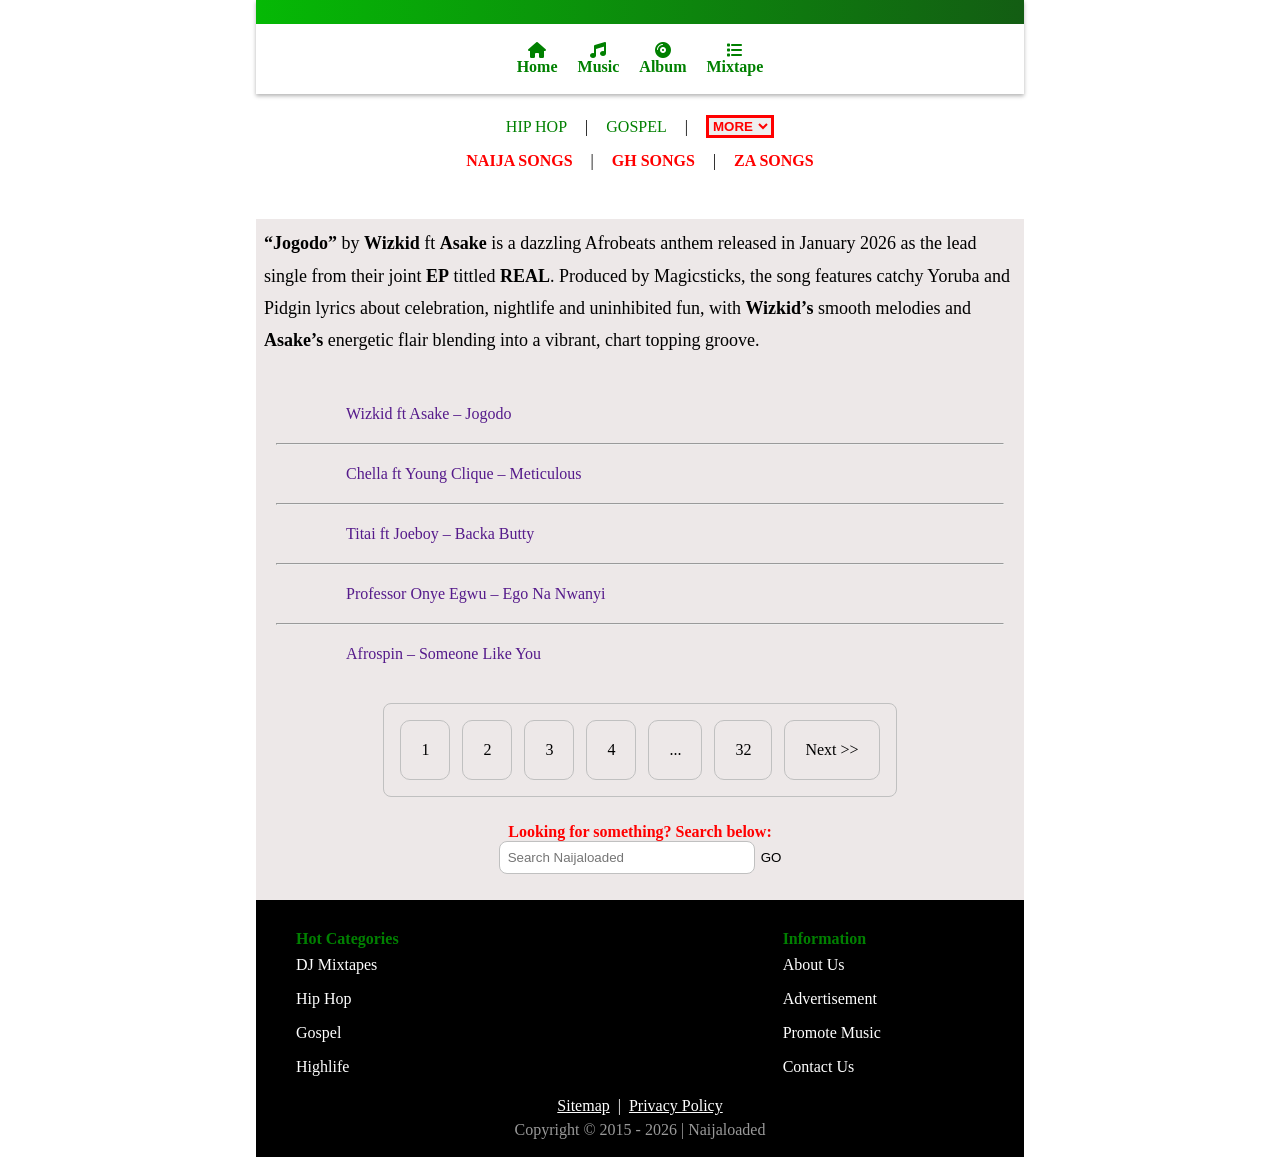
==== jogodo.html @ b14a1158 "first commit" ====
<!doctype html>
<html lang="en">
  <head>
    <meta charset="UTF-8" />
    <meta name="viewport" content="width=device-width, initial-scale=1.0" />
    <title>Document</title>
    <link
      rel="stylesheet"
      href="https://cdnjs.cloudflare.com/ajax/libs/font-awesome/6.5.0/css/all.min.css"
    />
    <style>
      * {
        margin: 0;
        padding: 0;
        box-sizing: border-box;
        list-style-type: none;
        text-decoration: none;
      }
      header {
        display: flex;
        flex-direction: column;
        align-items: center;
        margin: 0 auto;
        max-width: 60vw;
        box-shadow: 0 2px 4px rgb(0, 0, 0, 0.3);
      }

      .hero {
        display: flex;
        flex-direction: column;
        align-items: center;
        margin: 0 auto;
        max-width: 60vw;
        padding: 20px;
      }

      .posts {
        display: flex;
        flex-direction: column;
        margin: 0 auto;
        max-width: 60vw;
        background-color: rgb(237, 232, 232);
      }

      footer {
        display: flex;
        flex-direction: column;
        margin: auto;
        max-width: 60vw;
        padding: 10px;
        background-color: black;
        color: white;
      }

      .img-nav {
        background: linear-gradient(to right, rgb(5, 185, 5), rgb(19, 93, 19));
        width: 100%;
      }
      .nav-img {
        max-width: 25vw;
        padding: 10px;
      }

      .nav {
        display: flex;
        gap: 20px;
        padding: 18px;
      }

      .nav-links {
        display: flex;
        flex-direction: column;
        align-items: center;
        color: green;
        font-weight: bolder;
      }

      .posts-list {
        list-style-type: none;
      }

      .pages {
        border: 1px solid silver;
        display: flex;
        justify-content: space-between;
        padding: 10px;
        border-radius: 8px;
        margin-bottom: 26px;
      }

      .pages p {
        border: 1px solid silver;
        padding: 20px;
        border-radius: 10px;
        margin: 6px;
      }

      label {
        text-align: center;
        color: red;
        font-weight: bold;
      }

      .search {
        display: flex;
        justify-content: center;
        margin-bottom: 26px;
        align-items: center;
      }

      .search input {
        padding: 8px;
        width: 20vw;
        border-radius: 8px;
        border: 1px solid silver;
      }

      .search button {
        background-color: rgb(237, 232, 232);
        border: none;
        margin-left: 6px;
      }

      .footer-info {
        display: flex;
        align-items: flex-start;
        max-width: 60vw;
        gap: 30vw;
        padding-left: 30px;
      }



      .footer-info h4 {
        color: green;
      }

       .footer-info li {
        padding: 8px 0;
       }

      .footer-info a {
        text-decoration: none;
        color: white;
        margin: 6px 0;
      }

      .main {
        display: flex;
        flex-direction: column;
        align-items: center;
        margin: 0 auto;
        width: 60vw;
        background-color: rgb(237, 232, 232);
      }

      h3 {
        margin: 5%;
        background-color: red;
        display: flex;
        align-items: center;
        justify-content: center;
        padding: 10px;
        line-height: 1.6;
        font-weight: bolder;
        font-size: x-large;
        transform: skewX(-20deg);
      }

      .posts-header {
        display: flex;
        justify-content: center;
        align-items: center;
        margin: 0 auto;
        max-width: 60vw;
      }

      .posts-list {
        display: flex;
        flex-direction: column;
        width: 60vw;
        max-width: 60vw;
        margin: 0 18px;
        padding: 20px;
      }

      .post-link {
        display: flex;
        gap: 50px;
        align-items: center;
        margin: 20px;
      }

      .post-link img {
        max-width: 120px;
      }

      .footer-img {
        display: flex;
        align-items: center;
        justify-content: center;
        margin: auto;
        max-width: 60vw;
      }

      .footer-end {
        display: flex;
        flex-direction: column;
        align-items: center;
        margin: 8px 0;
      }

      .footer-end p>a {
        color: white;
        padding: 8px;
        line-height: 1.8;
        text-decoration: underline;
      }

      .copy {
        opacity: 0.6;
      }

      .hero-display{
        display: flex;
        line-height: 1.6;
        align-items: center;
        justify-content: center;
        margin-bottom: 8px;
        gap: 18px;
      }

      .genre div>a {
        color: green;
      }
      
      .genre select {
        color: red;
        border: 3px solid red;
        max-width: 20%;
        font-weight: bold;
      }

      .country div>a {
        color: red;
        font-weight: bold;
      }

      .description img {
        max-width: 58vw;
      }

      .description {
        padding: 8px;
        line-height: 1.8;
        font-size: large;
        display: flex;
        flex-direction: column;
        justify-content: center;
      }
    </style>
  </head>
  <body>
    <header>
      <div class="img-nav">
        <img class="nav-img" src="../assets/imgs/naijaloaded-logo.png" alt="" />
      </div>
      <nav>
        <ul class="nav">
          <li>
            <a class="nav-links" href="">
              <i class="fa-solid fa-house"></i>Home</a
            >
          </li>
          <li>
            <a class="nav-links" href="">
              <i class="fa-solid fa-music"></i>
              Music</a
            >
          </li>
          <li>
            <a class="nav-links" href="">
              <i class="fa-solid fa-compact-disc"></i>
              Album
            </a>
          </li>
          <li>
            <a class="nav-links" href="">
              <i class="fa-solid fa-list"></i>
              Mixtape</a
            >
          </li>
        </ul>
      </nav>
    </header>
    <section class="hero">
      <div class="genre  hero-display">
        <div><a href="#">HIP HOP</a></div>
        <p>|</p>
        <div><a href="#">GOSPEL</a></div>
        <p>|</p>
        <select name="" id="">
          <option value="">MORE</option>
          <option value="">CONTACT US</option>
          <option value="">ADVERTISEMENT</option>
        </select>
      </div>
      <div class="country hero-display">
        <div><a href="">NAIJA SONGS</a></div>
        <p>|</p>
        <div><a href="">GH SONGS</a></div>
        <p>|</p>
        <div><a href="">ZA SONGS</a></div>
      </div>
      <div class="advert">
        <img src="../assets/imgs/Jamscity-Ad.png" alt="" />
      </div>
    </section>
    <main>
      <section class="posts">
        <div class="description">
            <img src="../assets/imgs/Jogodo.jpg" alt="">
        
            <p>
            <b>“Jogodo”</b> by <b>Wizkid</b> ft <b>Asake</b> is a dazzling
            Afrobeats anthem released in January 2026 as the lead single from
            their joint <b>EP</b> tittled <b>REAL</b>. Produced by Magicsticks,
            the song features catchy Yoruba and Pidgin lyrics
            about celebration, nightlife and uninhibited fun, with
            <b>Wizkid’s</b> smooth melodies and <b>Asake’s</b> energetic flair
            blending into a vibrant, chart topping groove.
          </p>
        </div>
        <div class="main">
          <ul class="posts-list">
            <li>
              <a class="post-link" href="">
                <img src="../assets/imgs/Jogodo.jpg" alt="" />
                <p>Wizkid ft Asake – Jogodo</p>
              </a>
            </li>
            <hr />
            <li>
              <a class="post-link" href="">
                <img src="../assets/imgs/Meticulous.jpg" alt="" />
                <p>Chella ft Young Clique – Meticulous</p>
              </a>
            </li>
            <hr />
            <li>
              <a class="post-link" href="">
                <img src="../assets/imgs/Backa-Butty.jpg" alt="" />
                <p>Titai ft Joeboy – Backa Butty</p>
              </a>
            </li>
            <hr />
            <li>
              <a class="post-link" href="">
                <img src="../assets/imgs/Ego-Na-Nwanyi-Speed-Up.jpg" alt="" />
                <p>Professor Onye Egwu – Ego Na Nwanyi</p>
              </a>
            </li>
            <hr />
            <li>
              <a class="post-link" href="">
                <img src="../assets/imgs/Someone-Like-You.jpg" alt="" />
                <p>Afrospin – Someone Like You</p>
              </a>
            </li>
          </ul>
          <div class="pages">
            <p>1</p>
            <p>2</p>
            <p>3</p>
            <p>4</p>
            <p>...</p>
            <p>32</p>
            <p>Next >></p>
          </div>
          <form action="">
            <label> <p>Looking for something? Search below:</p> </label>
            <div class="search">
              <input type="text" placeholder="Search Naijaloaded" />
              <button type="submit">GO</button>
            </div>
          </form>
        </div>
      </section>
    </main>
    <footer>
      <div class="footer-img">
        <img class="nav-img" src="../assets/imgs/naijaloaded-logo.png" alt="" />
      </div>
      <div class="footer-info">
        <div class="hot-cat">
          <h4>Hot Categories</h4>
          <ul>
            <li>
              <a href=""> DJ Mixtapes </a>
            </li>
            <li>
              <a href=""> Hip Hop </a>
            </li>
            <li>
              <a href=""> Gospel </a>
            </li>
            <li>
              <a href=""> Highlife </a>
            </li>
          </ul>
        </div>
        <div>
          <h4>Information</h4>
          <ul>
            <li>
              <a href=""> About Us </a>
            </li>
            <li>
              <a href=""> Advertisement </a>
            </li>
            <li>
              <a href=""> Promote Music </a>
            </li>
            <li>
              <a href=""> Contact Us </a>
            </li>
          </ul>
        </div>
      </div>
      <div class="footer-end">
        <p><a href="">Sitemap</a>|<a href="">Privacy Policy</a></p>
        <p class="copy">Copyright &copy; 2015 - 2026 | Naijaloaded</p>
      </div>
    </footer>
  </body>
</html>
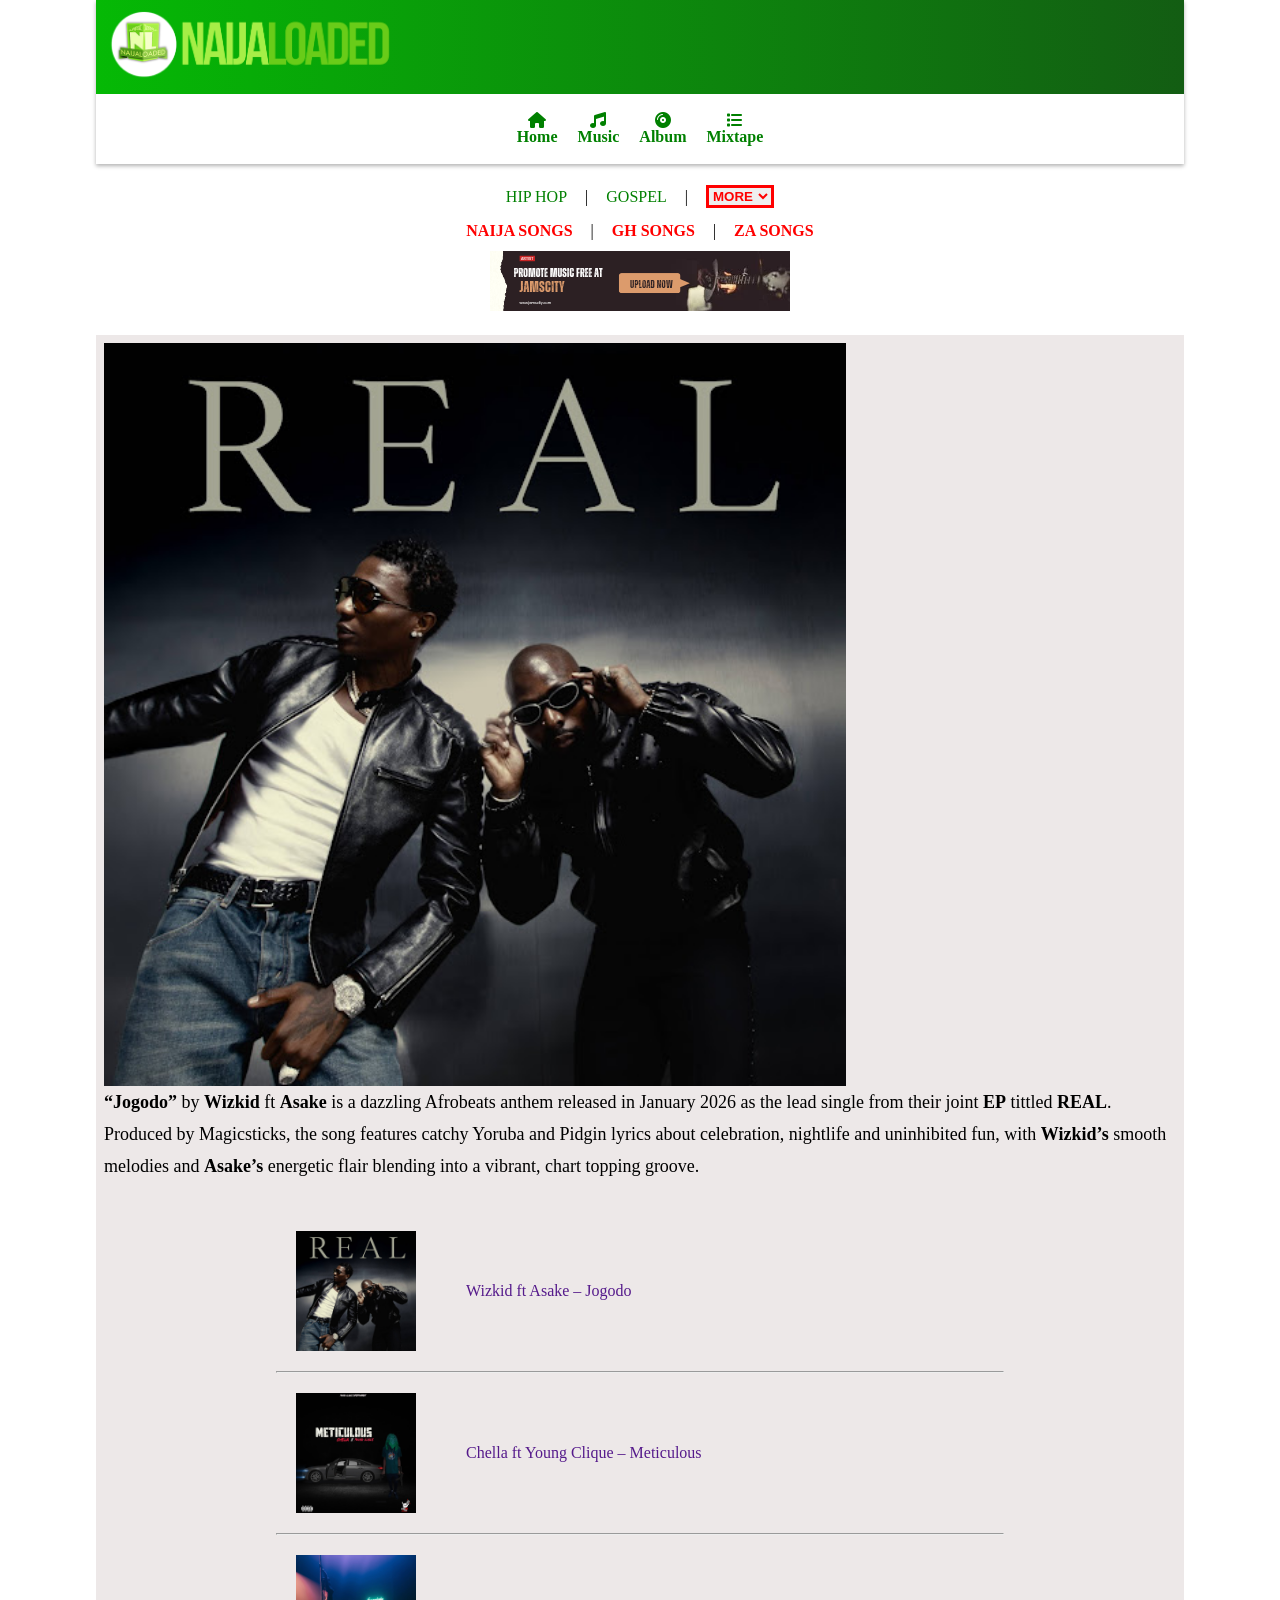
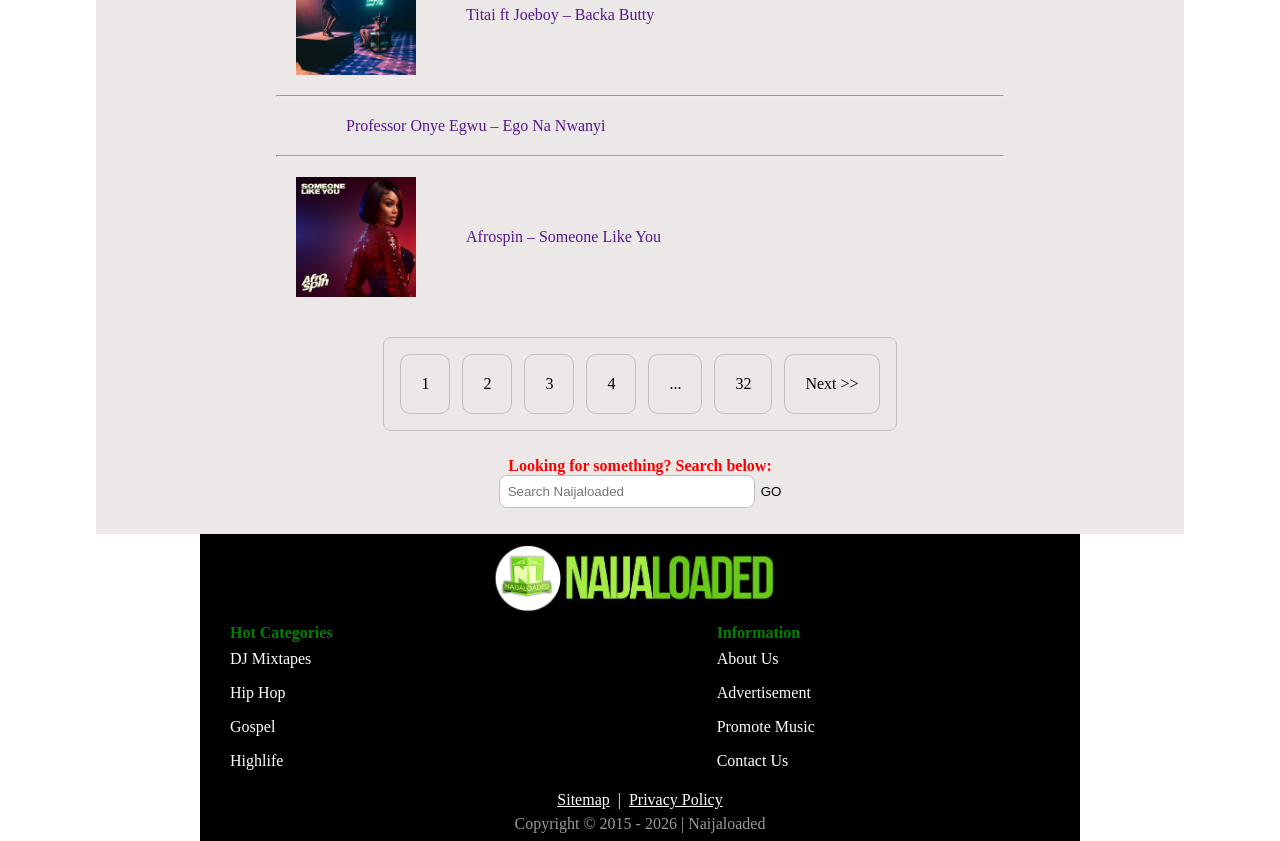
==== commit b4b803c1: "Spacing update" ====
--- a/jogodo.html
+++ b/jogodo.html
@@ -4,266 +4,17 @@
     <meta charset="UTF-8" />
     <meta name="viewport" content="width=device-width, initial-scale=1.0" />
     <title>Document</title>
+    <link rel="stylesheet" href="jogodo.css">
     <link
       rel="stylesheet"
       href="https://cdnjs.cloudflare.com/ajax/libs/font-awesome/6.5.0/css/all.min.css"
     />
-    <style>
-      * {
-        margin: 0;
-        padding: 0;
-        box-sizing: border-box;
-        list-style-type: none;
-        text-decoration: none;
-      }
-      header {
-        display: flex;
-        flex-direction: column;
-        align-items: center;
-        margin: 0 auto;
-        max-width: 60vw;
-        box-shadow: 0 2px 4px rgb(0, 0, 0, 0.3);
-      }
-
-      .hero {
-        display: flex;
-        flex-direction: column;
-        align-items: center;
-        margin: 0 auto;
-        max-width: 60vw;
-        padding: 20px;
-      }
-
-      .posts {
-        display: flex;
-        flex-direction: column;
-        margin: 0 auto;
-        max-width: 60vw;
-        background-color: rgb(237, 232, 232);
-      }
-
-      footer {
-        display: flex;
-        flex-direction: column;
-        margin: auto;
-        max-width: 60vw;
-        padding: 10px;
-        background-color: black;
-        color: white;
-      }
-
-      .img-nav {
-        background: linear-gradient(to right, rgb(5, 185, 5), rgb(19, 93, 19));
-        width: 100%;
-      }
-      .nav-img {
-        max-width: 25vw;
-        padding: 10px;
-      }
-
-      .nav {
-        display: flex;
-        gap: 20px;
-        padding: 18px;
-      }
-
-      .nav-links {
-        display: flex;
-        flex-direction: column;
-        align-items: center;
-        color: green;
-        font-weight: bolder;
-      }
-
-      .posts-list {
-        list-style-type: none;
-      }
-
-      .pages {
-        border: 1px solid silver;
-        display: flex;
-        justify-content: space-between;
-        padding: 10px;
-        border-radius: 8px;
-        margin-bottom: 26px;
-      }
-
-      .pages p {
-        border: 1px solid silver;
-        padding: 20px;
-        border-radius: 10px;
-        margin: 6px;
-      }
-
-      label {
-        text-align: center;
-        color: red;
-        font-weight: bold;
-      }
-
-      .search {
-        display: flex;
-        justify-content: center;
-        margin-bottom: 26px;
-        align-items: center;
-      }
-
-      .search input {
-        padding: 8px;
-        width: 20vw;
-        border-radius: 8px;
-        border: 1px solid silver;
-      }
-
-      .search button {
-        background-color: rgb(237, 232, 232);
-        border: none;
-        margin-left: 6px;
-      }
-
-      .footer-info {
-        display: flex;
-        align-items: flex-start;
-        max-width: 60vw;
-        gap: 30vw;
-        padding-left: 30px;
-      }
-
-
-
-      .footer-info h4 {
-        color: green;
-      }
-
-       .footer-info li {
-        padding: 8px 0;
-       }
-
-      .footer-info a {
-        text-decoration: none;
-        color: white;
-        margin: 6px 0;
-      }
-
-      .main {
-        display: flex;
-        flex-direction: column;
-        align-items: center;
-        margin: 0 auto;
-        width: 60vw;
-        background-color: rgb(237, 232, 232);
-      }
-
-      h3 {
-        margin: 5%;
-        background-color: red;
-        display: flex;
-        align-items: center;
-        justify-content: center;
-        padding: 10px;
-        line-height: 1.6;
-        font-weight: bolder;
-        font-size: x-large;
-        transform: skewX(-20deg);
-      }
-
-      .posts-header {
-        display: flex;
-        justify-content: center;
-        align-items: center;
-        margin: 0 auto;
-        max-width: 60vw;
-      }
-
-      .posts-list {
-        display: flex;
-        flex-direction: column;
-        width: 60vw;
-        max-width: 60vw;
-        margin: 0 18px;
-        padding: 20px;
-      }
-
-      .post-link {
-        display: flex;
-        gap: 50px;
-        align-items: center;
-        margin: 20px;
-      }
-
-      .post-link img {
-        max-width: 120px;
-      }
-
-      .footer-img {
-        display: flex;
-        align-items: center;
-        justify-content: center;
-        margin: auto;
-        max-width: 60vw;
-      }
-
-      .footer-end {
-        display: flex;
-        flex-direction: column;
-        align-items: center;
-        margin: 8px 0;
-      }
-
-      .footer-end p>a {
-        color: white;
-        padding: 8px;
-        line-height: 1.8;
-        text-decoration: underline;
-      }
-
-      .copy {
-        opacity: 0.6;
-      }
-
-      .hero-display{
-        display: flex;
-        line-height: 1.6;
-        align-items: center;
-        justify-content: center;
-        margin-bottom: 8px;
-        gap: 18px;
-      }
-
-      .genre div>a {
-        color: green;
-      }
-      
-      .genre select {
-        color: red;
-        border: 3px solid red;
-        max-width: 20%;
-        font-weight: bold;
-      }
-
-      .country div>a {
-        color: red;
-        font-weight: bold;
-      }
-
-      .description img {
-        max-width: 58vw;
-      }
-
-      .description {
-        padding: 8px;
-        line-height: 1.8;
-        font-size: large;
-        display: flex;
-        flex-direction: column;
-        justify-content: center;
-      }
-    </style>
   </head>
   <body>
+    <!-- Site Header and Main Navigation -->
     <header>
       <div class="img-nav">
-        <img class="nav-img" src="../assets/imgs/naijaloaded-logo.png" alt="" />
+        <img class="nav-img" src="assets/imgs/naijaloaded-logo.png" alt="" />
       </div>
       <nav>
         <ul class="nav">
@@ -293,6 +44,7 @@
         </ul>
       </nav>
     </header>
+    <!-- Genre and Advertisement -->
     <section class="hero">
       <div class="genre  hero-display">
         <div><a href="#">HIP HOP</a></div>
@@ -313,13 +65,15 @@
         <div><a href="">ZA SONGS</a></div>
       </div>
       <div class="advert">
-        <img src="../assets/imgs/Jamscity-Ad.png" alt="" />
+        <img src="assets/imgs/Jamscity-Ad.png" alt="" />
       </div>
     </section>
+    <!-- Related Posts -->
     <main>
       <section class="posts">
+        <!-- Featured Song Description -->
         <div class="description">
-            <img src="../assets/imgs/Jogodo.jpg" alt="">
+            <img src="assets/imgs/Jogodo.jpg" alt="">
         
             <p>
             <b>“Jogodo”</b> by <b>Wizkid</b> ft <b>Asake</b> is a dazzling
@@ -331,39 +85,40 @@
             blending into a vibrant, chart topping groove.
           </p>
         </div>
+        <!-- Latest Posts List -->
         <div class="main">
           <ul class="posts-list">
             <li>
               <a class="post-link" href="">
-                <img src="../assets/imgs/Jogodo.jpg" alt="" />
+                <img src="assets/imgs/Jogodo.jpg" alt="" />
                 <p>Wizkid ft Asake – Jogodo</p>
               </a>
             </li>
             <hr />
             <li>
               <a class="post-link" href="">
-                <img src="../assets/imgs/Meticulous.jpg" alt="" />
+                <img src="assets/imgs/Meticulous.jpg" alt="" />
                 <p>Chella ft Young Clique – Meticulous</p>
               </a>
             </li>
             <hr />
             <li>
               <a class="post-link" href="">
-                <img src="../assets/imgs/Backa-Butty.jpg" alt="" />
+                <img src="assets/imgs/Backa-Butty.jpg" alt="" />
                 <p>Titai ft Joeboy – Backa Butty</p>
               </a>
             </li>
             <hr />
             <li>
               <a class="post-link" href="">
-                <img src="../assets/imgs/Ego-Na-Nwanyi-Speed-Up.jpg" alt="" />
+                <img src="assets/imgs/Ego-Na-Nwanyi-Speed-Up.jpg" alt="" />
                 <p>Professor Onye Egwu – Ego Na Nwanyi</p>
               </a>
             </li>
             <hr />
             <li>
               <a class="post-link" href="">
-                <img src="../assets/imgs/Someone-Like-You.jpg" alt="" />
+                <img src="assets/imgs/Someone-Like-You.jpg" alt="" />
                 <p>Afrospin – Someone Like You</p>
               </a>
             </li>
@@ -387,9 +142,10 @@
         </div>
       </section>
     </main>
+    <!-- Site Footer -->
     <footer>
       <div class="footer-img">
-        <img class="nav-img" src="../assets/imgs/naijaloaded-logo.png" alt="" />
+        <img class="nav-img" src="assets/imgs/naijaloaded-logo.png" alt="" />
       </div>
       <div class="footer-info">
         <div class="hot-cat">
@@ -434,3 +190,11 @@
     </footer>
   </body>
 </html>
+
+
+
+
+
+
+
+
--- a/jogodo.css
+++ b/jogodo.css
@@ -0,0 +1,248 @@
+ /* Reset */
+      * {
+        margin: 0;
+        padding: 0;
+        box-sizing: border-box;
+        list-style-type: none;
+        text-decoration: none;
+      }
+
+      /* Header */
+      header {
+        display: flex;
+        flex-direction: column;
+        align-items: center;
+        margin: 0 auto;
+        max-width: 85vw;
+        box-shadow: 0 2px 4px rgb(0, 0, 0, 0.3);
+      }
+
+      .img-nav {
+        background: linear-gradient(to right, rgb(5, 185, 5), rgb(19, 93, 19));
+        width: 100%;
+      }
+
+      .nav-img {
+        max-width: 25vw;
+        padding: 10px;
+      }
+
+      .nav {
+        display: flex;
+        gap: 20px;
+        padding: 18px;
+      }
+
+      .nav-links {
+        display: flex;
+        flex-direction: column;
+        align-items: center;
+        color: green;
+        font-weight: bolder;
+      }
+
+      .hero {
+        display: flex;
+        flex-direction: column;
+        align-items: center;
+        margin: 0 auto;
+        max-width: 85vw;
+        padding: 20px;
+      }
+
+      .hero-display {
+        display: flex;
+        line-height: 1.6;
+        align-items: center;
+        justify-content: center;
+        margin-bottom: 8px;
+        gap: 18px;
+      }
+
+      .genre div > a {
+        color: green;
+      }
+
+      .genre select {
+        color: red;
+        border: 3px solid red;
+        max-width: 20%;
+        font-weight: bold;
+      }
+
+      .country div > a {
+        color: red;
+        font-weight: bold;
+      }
+      /* Main */
+
+      .posts {
+        display: flex;
+        flex-direction: column;
+        margin: 0 auto;
+        max-width: 85vw;
+        background-color: rgb(237, 232, 232);
+      }
+
+      .description img {
+        max-width: 58vw;
+      }
+
+      .description {
+        padding: 8px;
+        line-height: 1.8;
+        font-size: large;
+        display: flex;
+        flex-direction: column;
+        justify-content: center;
+      }
+
+      .main {
+        display: flex;
+        flex-direction: column;
+        align-items: center;
+        margin: 0 auto;
+        width: 60vw;
+        background-color: rgb(237, 232, 232);
+      }
+
+      .posts-header {
+        display: flex;
+        justify-content: center;
+        align-items: center;
+        margin: 0 auto;
+        max-width: 60vw;
+      }
+
+      h3 {
+        margin: 5%;
+        background-color: red;
+        display: flex;
+        align-items: center;
+        justify-content: center;
+        padding: 10px;
+        line-height: 1.6;
+        font-weight: bolder;
+        font-size: x-large;
+        transform: skewX(-20deg);
+      }
+
+      .posts-list {
+        display: flex;
+        flex-direction: column;
+        width: 60vw;
+        max-width: 60vw;
+        margin: 0 18px;
+        padding: 20px;
+      }
+
+      .post-link {
+        display: flex;
+        gap: 50px;
+        align-items: center;
+        margin: 20px;
+      }
+
+      .post-link img {
+        max-width: 120px;
+      }
+
+      .pages {
+        border: 1px solid silver;
+        display: flex;
+        justify-content: space-between;
+        padding: 10px;
+        border-radius: 8px;
+        margin-bottom: 26px;
+      }
+
+      .pages p {
+        border: 1px solid silver;
+        padding: 20px;
+        border-radius: 10px;
+        margin: 6px;
+      }
+
+      label {
+        text-align: center;
+        color: red;
+        font-weight: bold;
+      }
+
+      .search {
+        display: flex;
+        justify-content: center;
+        margin-bottom: 26px;
+        align-items: center;
+      }
+
+      .search input {
+        padding: 8px;
+        width: 20vw;
+        border-radius: 8px;
+        border: 1px solid silver;
+      }
+
+      .search button {
+        background-color: rgb(237, 232, 232);
+        border: none;
+        margin-left: 6px;
+      }
+
+      /* Footer */
+      footer {
+        display: flex;
+        flex-direction: column;
+        max-width: 85vw;
+        margin: 0 200px;
+        background-color: black;
+        color: white;
+      }
+
+      .footer-img {
+        display: flex;
+        align-items: center;
+        justify-content: center;
+        margin: auto;
+        max-width: 60vw;
+      }
+
+      .footer-info {
+        display: flex;
+        align-items: flex-start;
+        max-width: 60vw;
+        gap: 30vw;
+        padding-left: 30px;
+      }
+
+      .footer-info h4 {
+        color: green;
+      }
+
+      .footer-info li {
+        padding: 8px 0;
+      }
+
+      .footer-info a {
+        text-decoration: none;
+        color: white;
+        margin: 6px 0;
+      }
+
+      .footer-end {
+        display: flex;
+        flex-direction: column;
+        align-items: center;
+        margin: 8px 0;
+      }
+
+      .footer-end p > a {
+        color: white;
+        padding: 8px;
+        line-height: 1.8;
+        text-decoration: underline;
+      }
+
+      .copy {
+        opacity: 0.6;
+      }
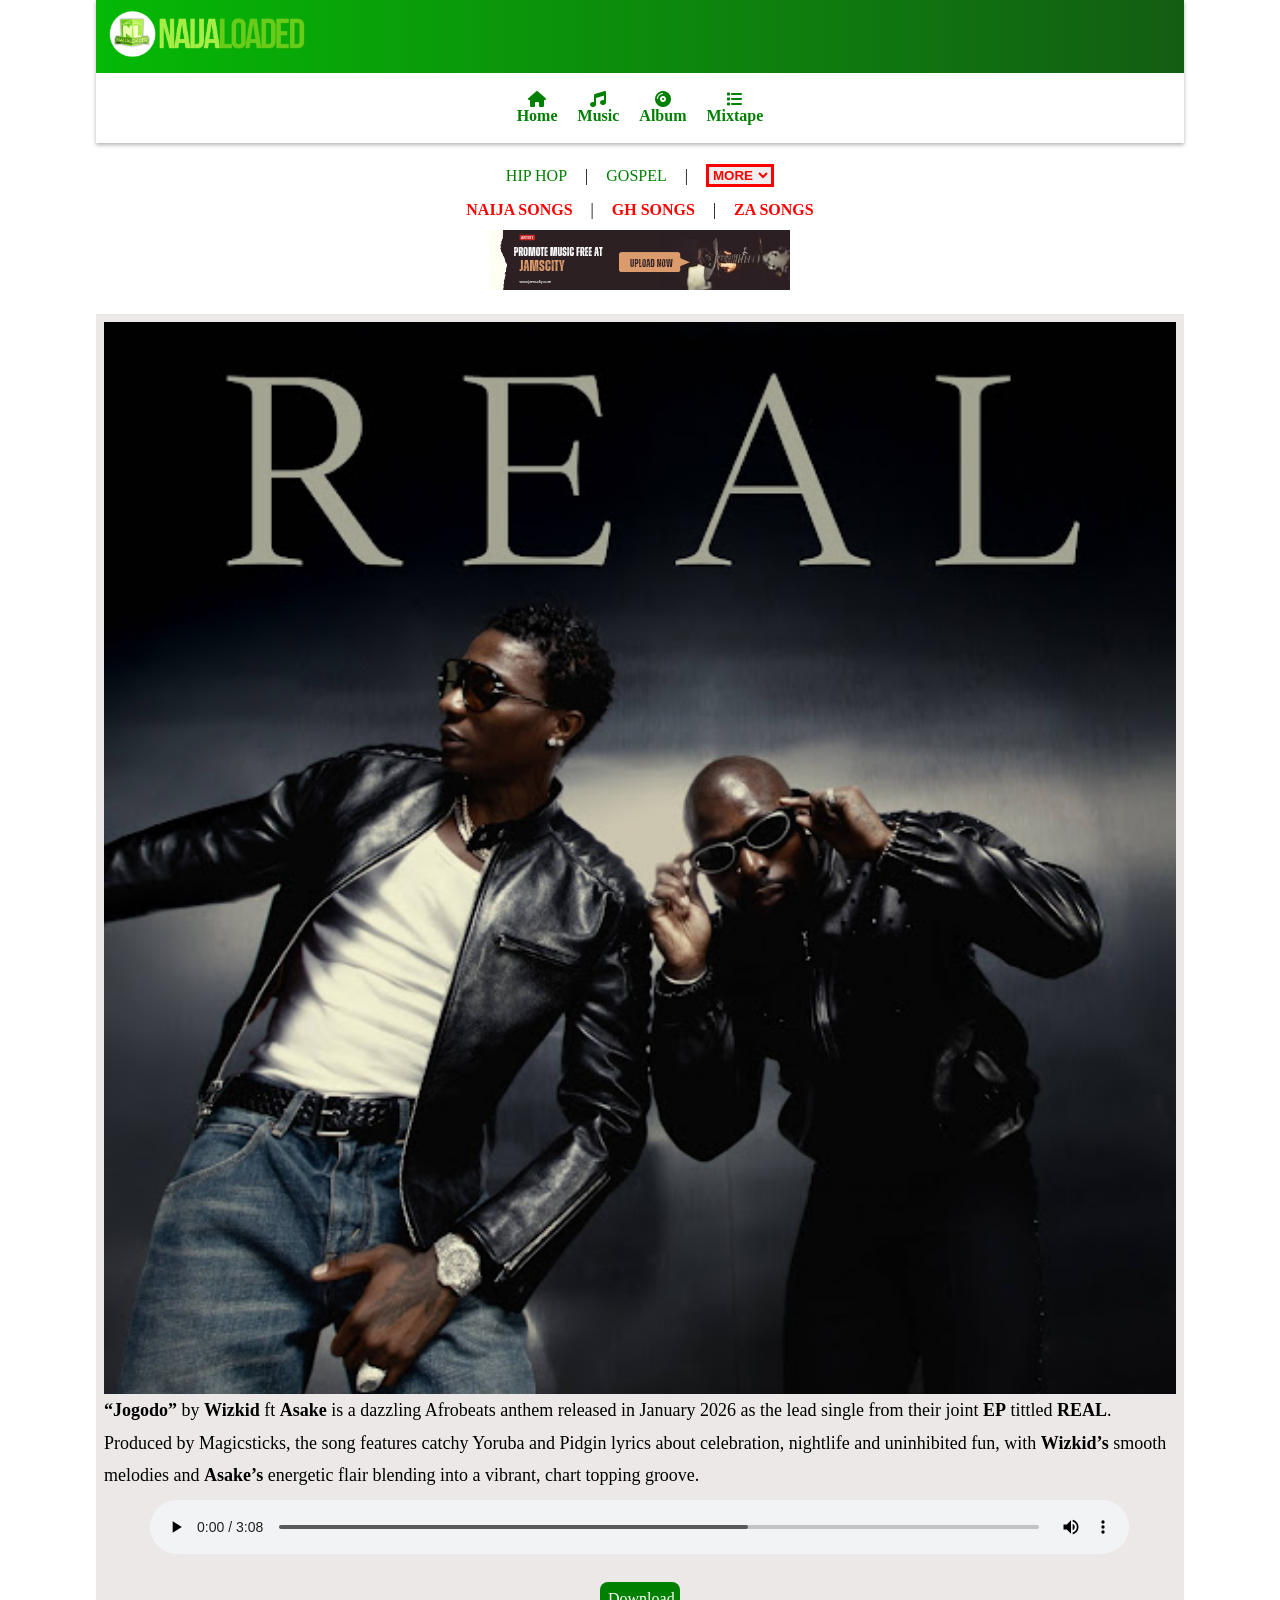
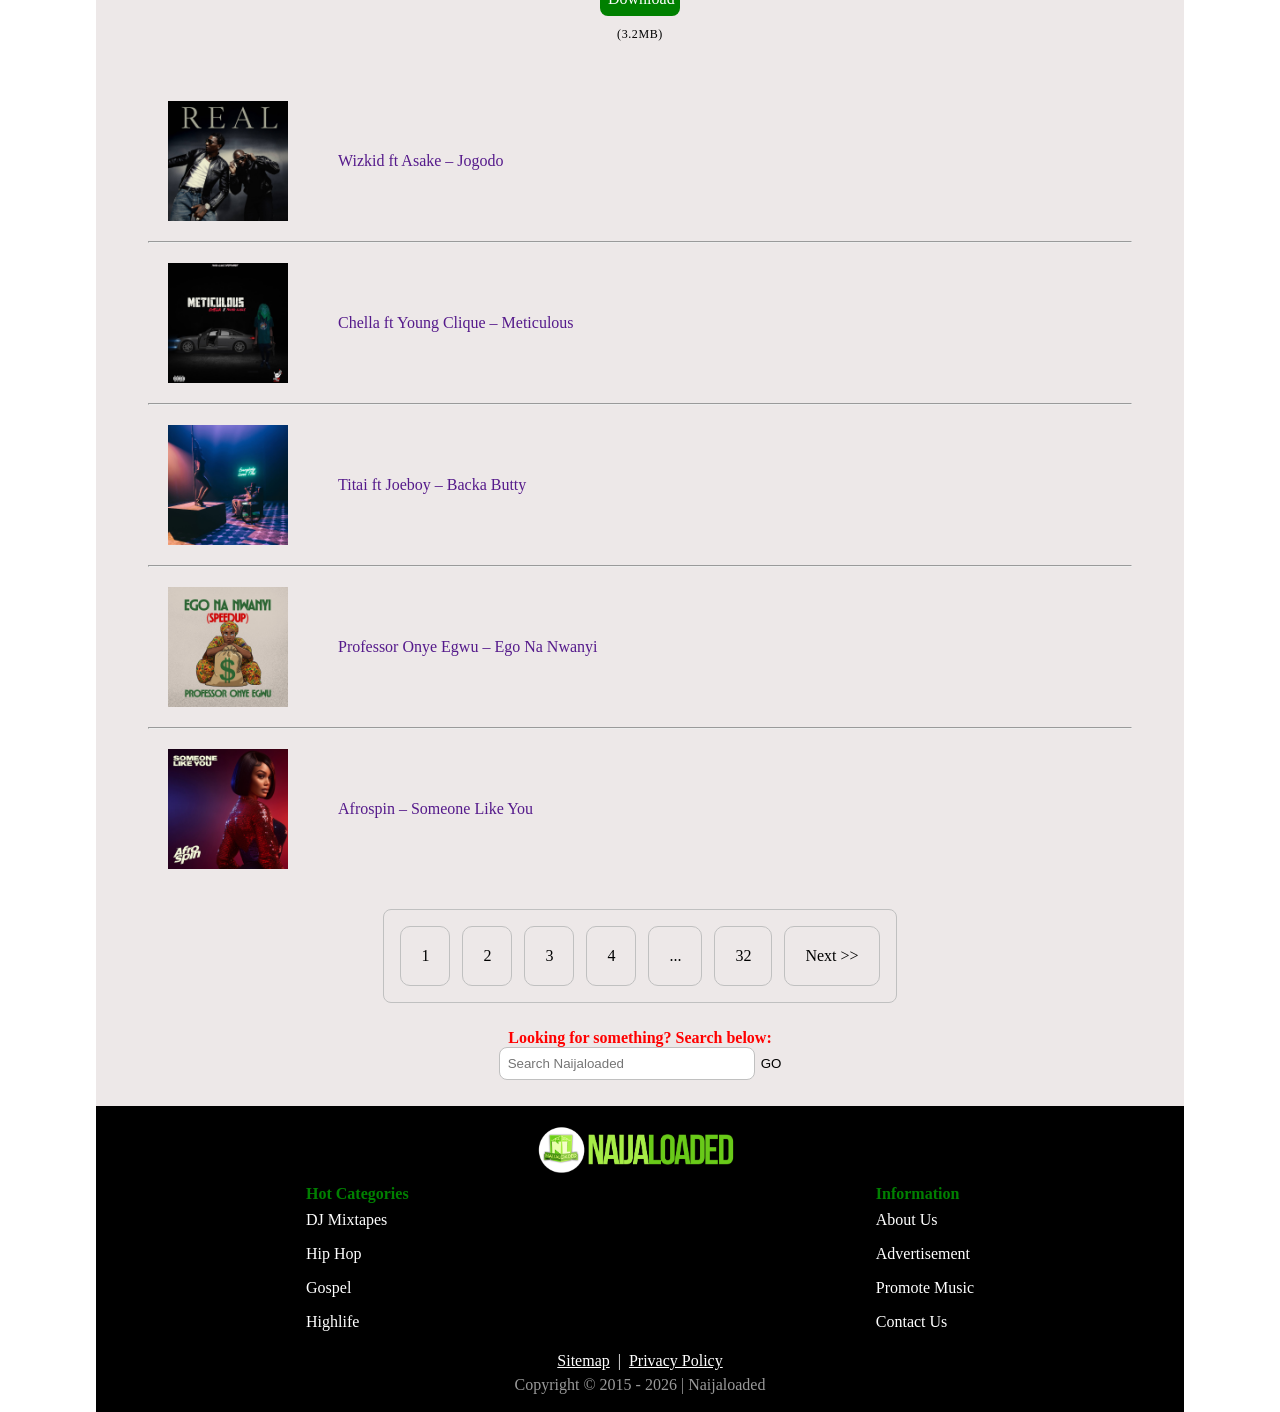
==== commit ec4eec27: "Audio page update" ====
--- a/jogodo.html
+++ b/jogodo.html
@@ -74,7 +74,7 @@
         <!-- Featured Song Description -->
         <div class="description">
             <img src="assets/imgs/Jogodo.jpg" alt="">
-        
+          
             <p>
             <b>“Jogodo”</b> by <b>Wizkid</b> ft <b>Asake</b> is a dazzling
             Afrobeats anthem released in January 2026 as the lead single from
@@ -84,6 +84,15 @@
             <b>Wizkid’s</b> smooth melodies and <b>Asake’s</b> energetic flair
             blending into a vibrant, chart topping groove.
           </p>
+        </div>
+        <div>
+          <div class="audio-container">
+            <audio src="assets/audio/Jogodo.mp3" controls></audio>
+          </div>
+          <div class="download">
+               <a href="assets/audio/Jogodo.mp3" download="Jogodo.mp3">Download</a>
+            <small>(3.2MB)</small>
+            </div>
         </div>
         <!-- Latest Posts List -->
         <div class="main">
--- a/jogodo.css
+++ b/jogodo.css
@@ -7,7 +7,7 @@
         text-decoration: none;
       }
 
-      /* Header */
+     /* Header */
       header {
         display: flex;
         flex-direction: column;
@@ -23,7 +23,7 @@
       }
 
       .nav-img {
-        max-width: 25vw;
+        max-width: 18vw;
         padding: 10px;
       }
 
@@ -85,7 +85,8 @@
       }
 
       .description img {
-        max-width: 58vw;
+        width: 100%;
+        margin: 0 auto;
       }
 
       .description {
@@ -97,12 +98,46 @@
         justify-content: center;
       }
 
+      .audio-container {
+        width: 90%;
+        margin: 0 auto;
+      }
+
+      audio {
+        width: 100%;
+      }
+
+      .download {
+        display: flex;
+        flex-direction: column;
+        align-items: center;
+        padding: 16px;
+        justify-content: center;
+      }
+
+      .download a {
+        background-color: green;
+        color: white;
+        width: 80px;
+        text-align: center;
+        margin: 8px;
+        padding: 8px;
+        border-radius: 8px;
+      }
+
+      .download small {
+        font-size: 12px;
+        font-weight: 500;
+        line-height: 1.8;
+        letter-spacing: 0.6px;
+      }
+
       .main {
         display: flex;
         flex-direction: column;
         align-items: center;
         margin: 0 auto;
-        width: 60vw;
+        width: 80vw;
         background-color: rgb(237, 232, 232);
       }
 
@@ -111,27 +146,14 @@
         justify-content: center;
         align-items: center;
         margin: 0 auto;
-        max-width: 60vw;
-      }
-
-      h3 {
-        margin: 5%;
-        background-color: red;
-        display: flex;
-        align-items: center;
-        justify-content: center;
-        padding: 10px;
-        line-height: 1.6;
-        font-weight: bolder;
-        font-size: x-large;
-        transform: skewX(-20deg);
+        max-width: 80vw;
       }
 
       .posts-list {
         display: flex;
         flex-direction: column;
-        width: 60vw;
-        max-width: 60vw;
+        width: 80vw;
+        max-width: 80vw;
         margin: 0 18px;
         padding: 20px;
       }
@@ -193,26 +215,27 @@
       footer {
         display: flex;
         flex-direction: column;
-        max-width: 85vw;
+        margin: auto;
+        max-width: 85vw;
+        padding: 10px;
+        background-color: black;
+        color: white;
+      }
+
+      .footer-img {
+        display: flex;
+        align-items: center;
+        justify-content: center;
+        margin: auto;
+        max-width: 80vw;
+      }
+
+      .footer-info {
+        display: flex;
+        align-items: flex-start;
+        max-width: 80vw;
+        justify-content: space-between;
         margin: 0 200px;
-        background-color: black;
-        color: white;
-      }
-
-      .footer-img {
-        display: flex;
-        align-items: center;
-        justify-content: center;
-        margin: auto;
-        max-width: 60vw;
-      }
-
-      .footer-info {
-        display: flex;
-        align-items: flex-start;
-        max-width: 60vw;
-        gap: 30vw;
-        padding-left: 30px;
       }
 
       .footer-info h4 {
